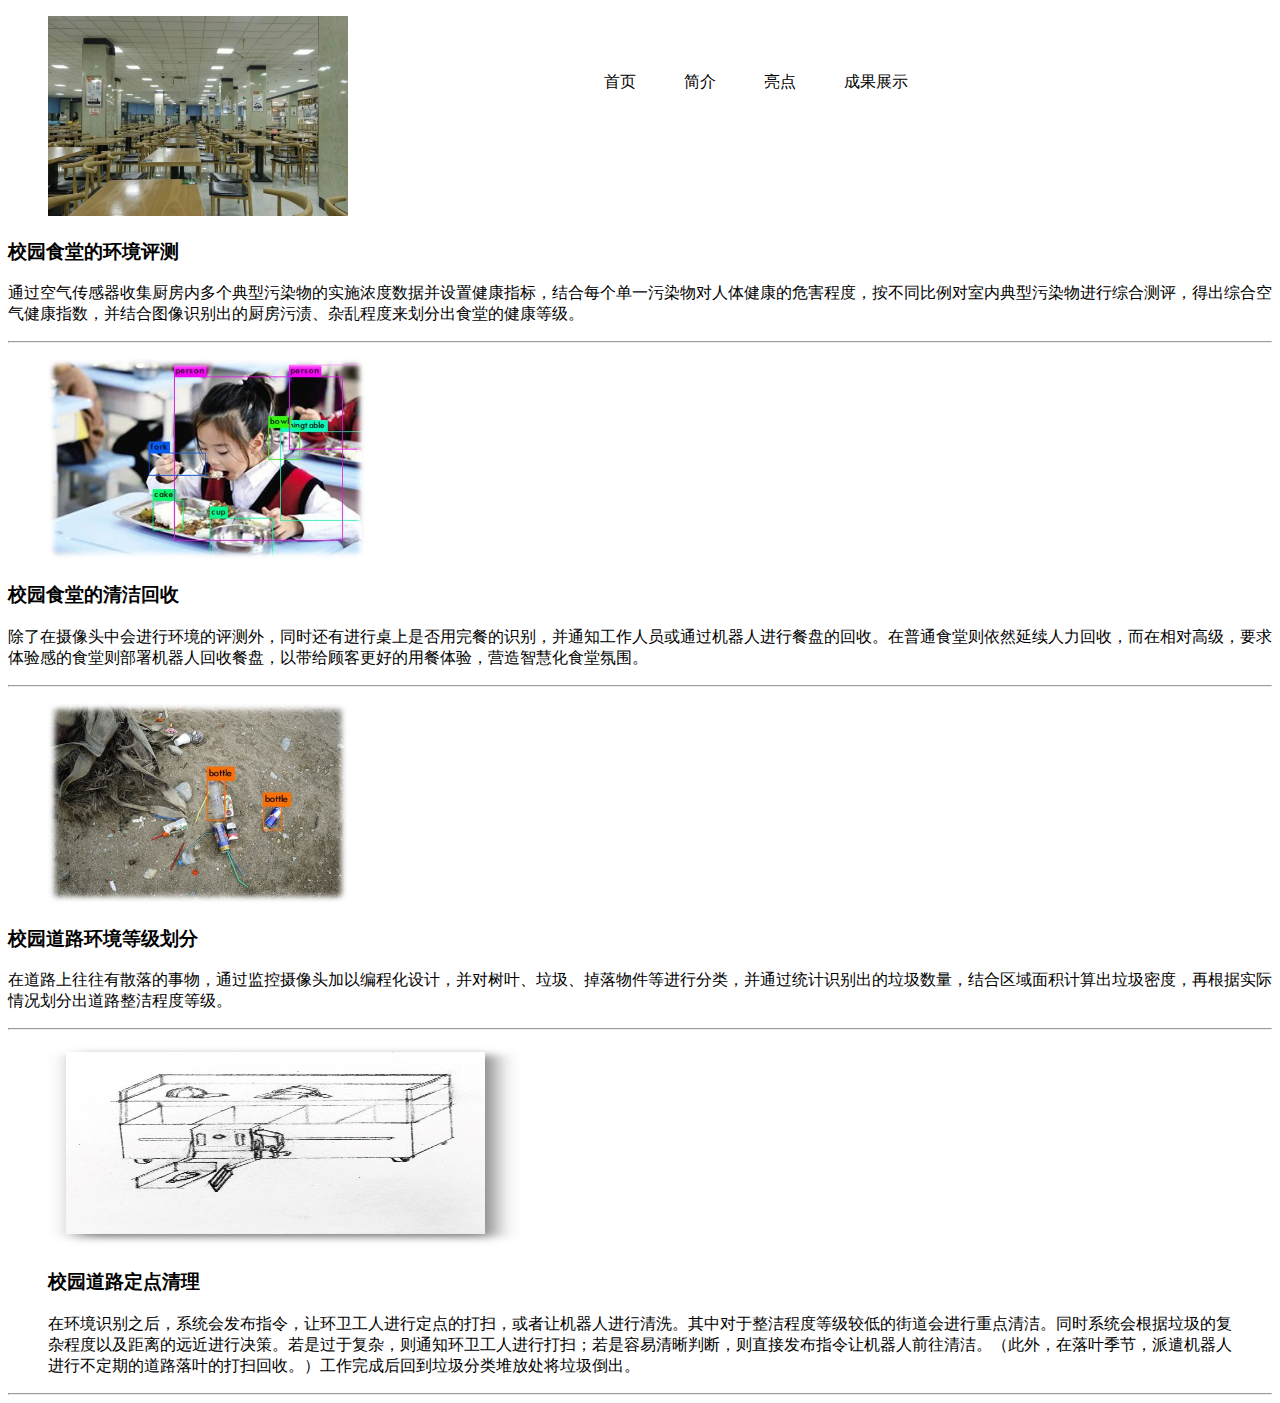
==== web/details.html @ 74d5546b "Add files via upload" ====
<!doctype html>
<html>
<head>
<meta charset="utf-8">
<title>无标题文档</title>

<link href="../css/css2.css" rel="stylesheet" type="text/css">
</head>

<body>
	 <div class='ribbon'> <a href='home.html'><span>首页</span></a> <a href='details.html'><span>简介</span></a> <a href='light.html'><span>亮点</span></a> <a href='show.html'><span>成果展示</span></a> </div>
	
	 <!-- Page Content -->
<section class="portfolio-w3ls"> 
	<div class="container">
        <!-- Project One -->
        <div class="row">
            <div class="col-md-7">
                <a href="../portfolio-item.html">
					<div class="hover01 column">
						<div>
							<figure>
								<img src="../images/R.jpg" alt="w3layouts" height="200" class="img-responsive img-hover" title="w3layouts">
							</figure>
						</div>
					</div>		
				</a>
            </div>
            <div class="col-md-5">
                <h3>校园食堂的环境评测</h3>
                <p>通过空气传感器收集厨房内多个典型污染物的实施浓度数据并设置健康指标，结合每个单一污染物对人体健康的危害程度，按不同比例对室内典型污染物进行综合测评，得出综合空气健康指数，并结合图像识别出的厨房污渍、杂乱程度来划分出食堂的健康等级。
</p>
               
            </div>
        </div>
        <!-- /.row -->

        <hr>

        <!-- Project Two -->
        <div class="row">
            <div class="col-md-7">
                <a href="../portfolio-item.html">
					<div class="hover01 column">
						<div>
							<figure>
								<img src="../images/图片3.jpg" alt="w3layouts" height="200" class="img-responsive img-hover" title="w3layouts">
							</figure>
						</div>
					</div>	
				</a>
            </div>
            <div class="col-md-5">
                <h3>校园食堂的清洁回收
</h3>
                <p>除了在摄像头中会进行环境的评测外，同时还有进行桌上是否用完餐的识别，并通知工作人员或通过机器人进行餐盘的回收。在普通食堂则依然延续人力回收，而在相对高级，要求体验感的食堂则部署机器人回收餐盘，以带给顾客更好的用餐体验，营造智慧化食堂氛围。
</p>
    
            </div>
        </div>
        <!-- /.row -->

        <hr>

        <!-- Project Three -->
        <div class="row">
            <div class="col-md-7">
                <a href="../portfolio-item.html">
					<div class="hover01 column">
						<div>
							<figure>
								<img src="../images/图片2.jpg" alt="w3layouts" height="200" class="img-responsive img-hover" title="w3layouts">
							</figure>
						</div>
					</div>	
				</a>
            </div>
            <div class="col-md-5">
                <h3>校园道路环境等级划分
</h3>
                <p>在道路上往往有散落的事物，通过监控摄像头加以编程化设计，并对树叶、垃圾、掉落物件等进行分类，并通过统计识别出的垃圾数量，结合区域面积计算出垃圾密度，再根据实际情况划分出道路整洁程度等级。
</p>
   
            </div>
        </div>
        <!-- /.row -->

        <hr>

        <!-- Project Four -->
      <div class="row">

            <div class="col-md-7">
                <a href="../portfolio-item.html">
					<div class="hover01 column">
					  <div>
							<figure>
								<img src="../images/图片1.jpg" alt="w3layouts" width=40% height="200" class="img-responsive img-hover" title="w3layouts">
							</figure>
						</div>
					</div>		
				</a>
            </div>
            <div class="col-md-5">
              <blockquote>
                <h3>校园道路定点清理 </h3>
              </blockquote>
              <blockquote>
                <p>在环境识别之后，系统会发布指令，让环卫工人进行定点的打扫，或者让机器人进行清洗。其中对于整洁程度等级较低的街道会进行重点清洁。同时系统会根据垃圾的复杂程度以及距离的远近进行决策。若是过于复杂，则通知环卫工人进行打扫；若是容易清晰判断，则直接发布指令让机器人前往清洁。（此外，在落叶季节，派遣机器人进行不定期的道路落叶的打扫回收。）工作完成后回到垃圾分类堆放处将垃圾倒出。 </p>
              </blockquote>
            </div>
      </div>
        <!-- /.row -->

        <hr>
	</div>
</section>
</body>
</html>
---- css/css2.css ----
@charset "utf-8";
/* CSS Document */

.ribbon {
    display: flex;
    justify-content: center;
    position: absolute;
    right: 300px;
    top: 50px;
    margin: auto;
}

.ribbon:after,
.ribbon:before {
    margin-top: 0.5em;
    content: "";
    display: flex;
    ;
    border: 1.5em solid #fff;
}

.ribbon:after {
    border-right-color: transparent;
}

.ribbon:before {
    border-left-color: transparent;
}

.ribbon a:link,
.ribbon a:visited {
    color: #000;
    text-decoration: none;
    height: 3.5em;
    overflow: hidden;
}

.ribbon span {
    background: #fff;
    display: inline-block;
    line-height: 3em;
    padding: 0 1.5em;
    margin-top: 0.5em;
    position: relative;
    -webkit-transition: background-color 0.2s, margin-top 0.2s;
    /* Saf3.2+, Chrome */
    -moz-transition: background-color 0.2s, margin-top 0.2s;
    /* FF4+ */
    -ms-transition: background-color 0.2s, margin-top 0.2s;
    /* IE10 */
    -o-transition: background-color 0.2s, margin-top 0.2s;
    /* Opera 10.5+ */
    transition: background-color 0.2s, margin-top 0.2s;
}

.ribbon a:hover span {
    background: #FFD204;
    margin-top: 0;
}

.ribbon span:before {
    content: "";
    position: absolute;
    top: 3em;
    left: 0;
    border-right: 0.5em solid #9B8651;
    border-bottom: 0.5em solid #fff;
}

.ribbon span:after {
    content: "";
    position: absolute;
    top: 3em;
    right: 0;
    border-left: 0.5em solid #9B8651;
    border-bottom: 0.5em solid #fff;
}
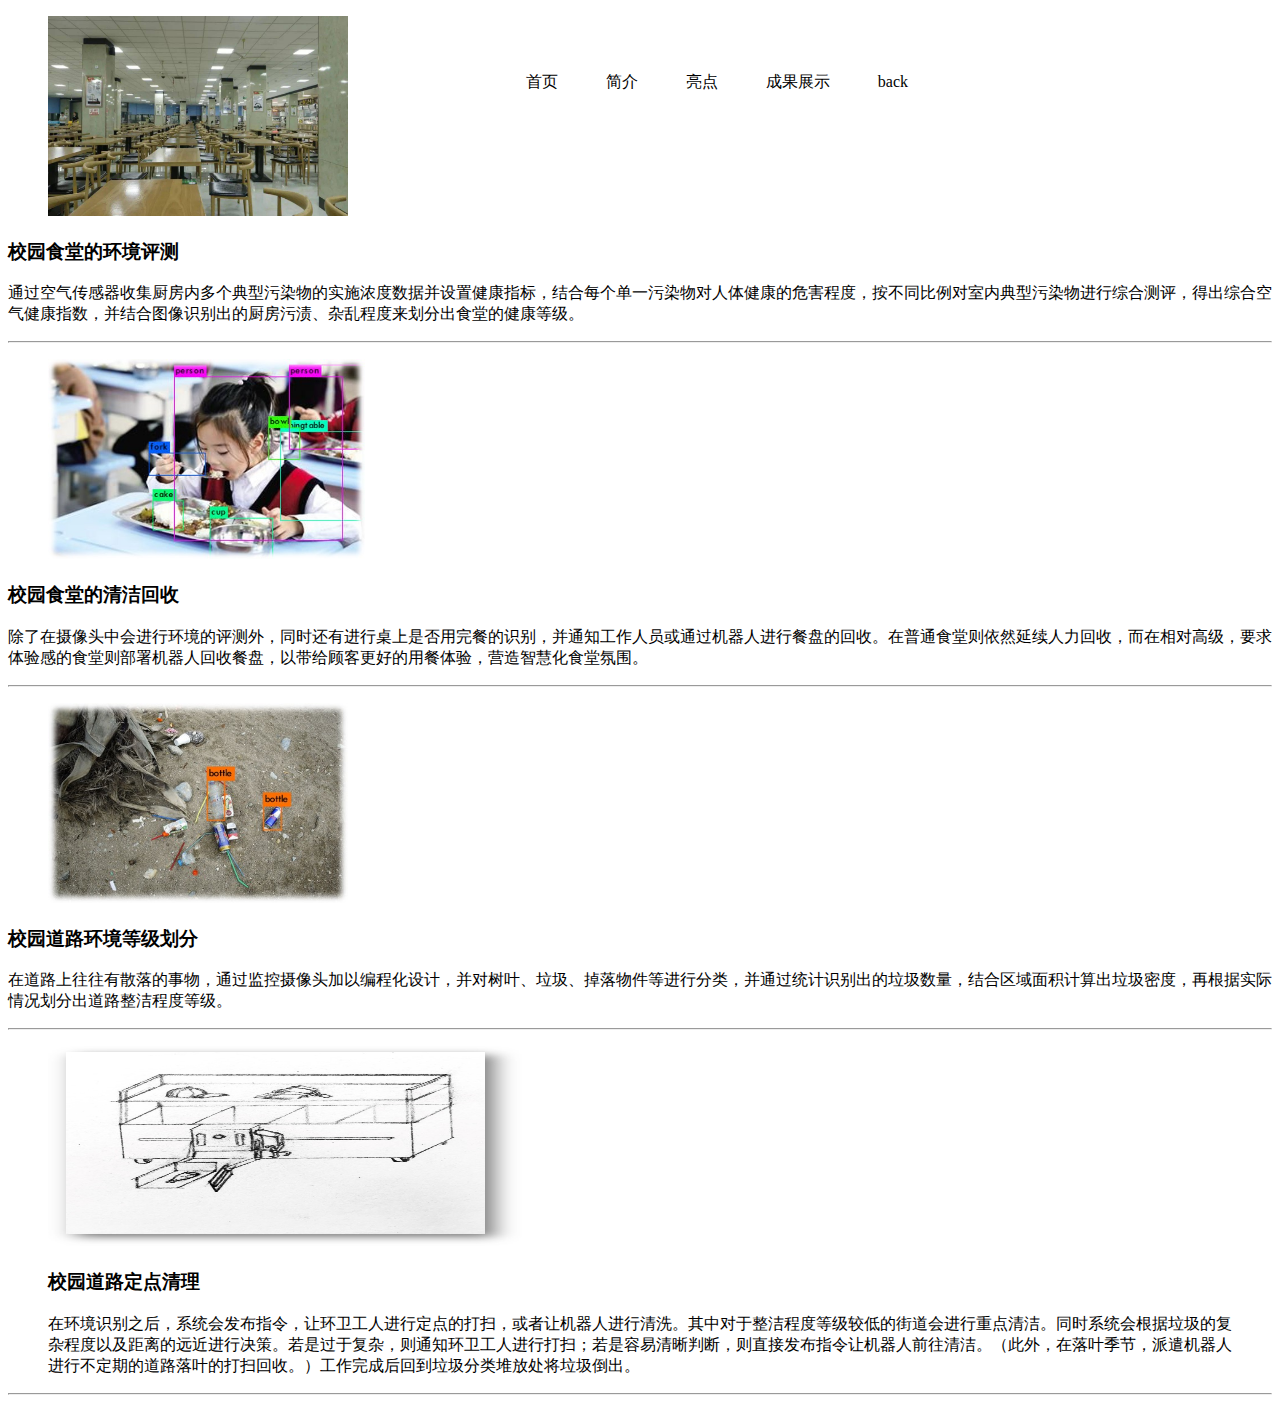
==== commit a6ed2eb4: "Add files via upload" ====
--- a/web/details.html
+++ b/web/details.html
@@ -8,7 +8,7 @@
 </head>
 
 <body>
-	 <div class='ribbon'> <a href='home.html'><span>首页</span></a> <a href='details.html'><span>简介</span></a> <a href='light.html'><span>亮点</span></a> <a href='show.html'><span>成果展示</span></a> </div>
+	 <div class='ribbon'> <a href='home.html'><span>首页</span></a> <a href='details.html'><span>简介</span></a> <a href='light.html'><span>亮点</span></a> <a href='show.html'><span>成果展示</span></a> <a href='../index.htm'><span>back</span></a> </div>
 	
 	 <!-- Page Content -->
 <section class="portfolio-w3ls"> 
